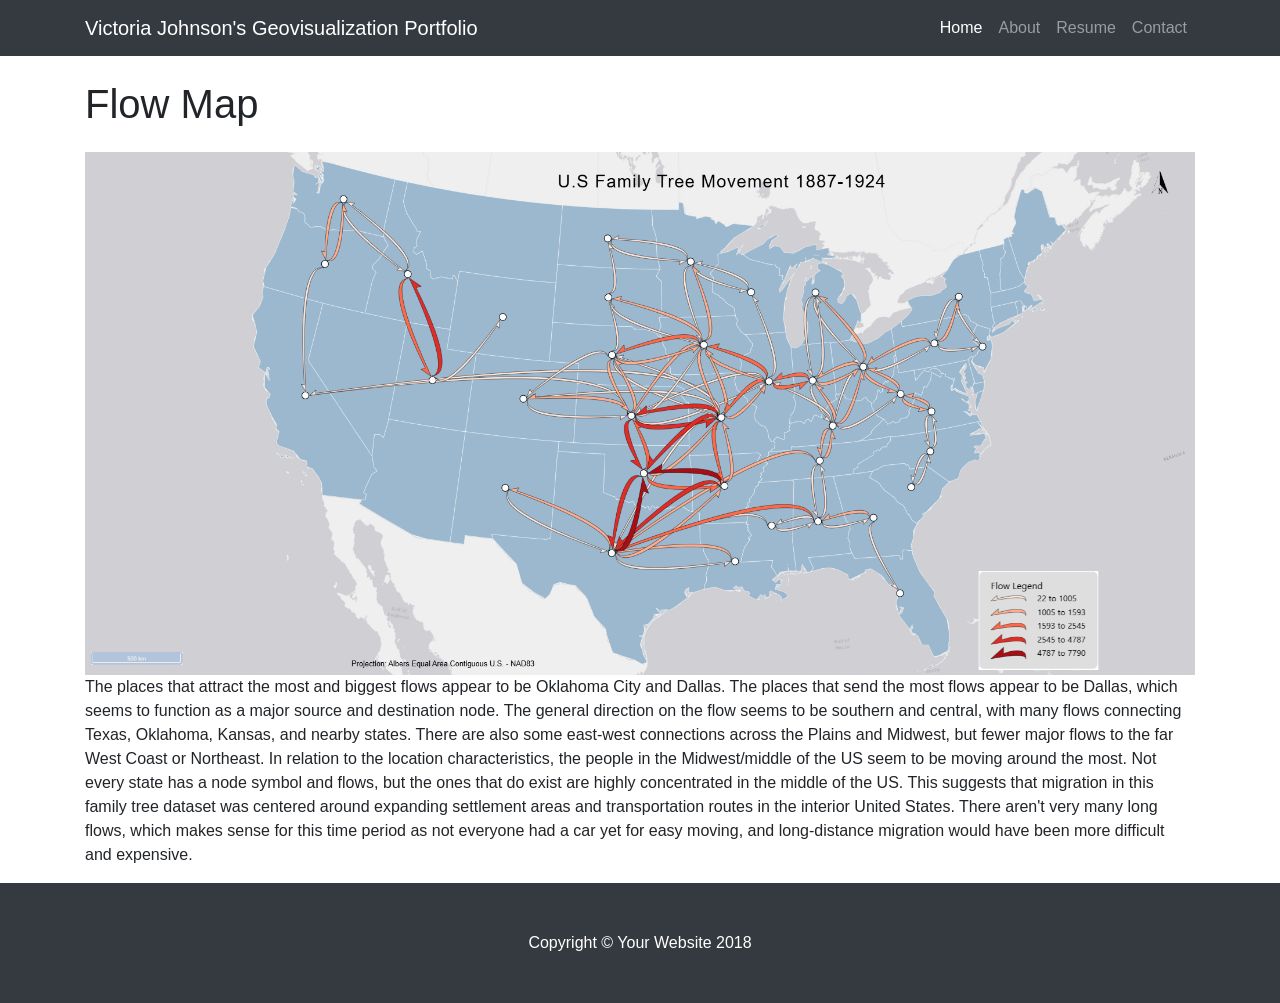
==== flowmap.html @ b894ea30 "update" ====
<!DOCTYPE html>
<html lang="en">

  <head>

    <meta charset="utf-8">
    <meta name="viewport" content="width=device-width, initial-scale=1, shrink-to-fit=no">
    <meta name="description" content="">
    <meta name="author" content="">

    <title>Victoria Johnson's Geovisualization Portfolio</title>

    <!-- Bootstrap core CSS -->
    <link href="vendor/bootstrap/css/bootstrap.min.css" rel="stylesheet">

    <!-- Custom styles for this template -->
    <link href="css/3-col-portfolio.css" rel="stylesheet">

  </head>

  <body>

    <!-- Navigation -->
    <nav class="navbar navbar-expand-lg navbar-dark bg-dark fixed-top">
      <div class="container">
        <a class="navbar-brand" href="index.html">Victoria Johnson's Geovisualization Portfolio</a>
        <button class="navbar-toggler" type="button" data-toggle="collapse" data-target="#navbarResponsive" aria-controls="navbarResponsive" aria-expanded="false" aria-label="Toggle navigation">
          <span class="navbar-toggler-icon"></span>
        </button>
        <div class="collapse navbar-collapse" id="navbarResponsive">
          <ul class="navbar-nav ml-auto">
            <li class="nav-item active">
              <a class="nav-link" href="index.html">Home
                <span class="sr-only">(current)</span>
              </a>
            </li>
            <li class="nav-item">
              <a class="nav-link" href="shortbio.html">About</a>
            </li>
            <li class="nav-item">
              <a class="nav-link" href="files/new.resume.pdf">Resume</a>
            </li>
            <li class="nav-item">
              <a class="nav-link" href="mailto:victoria-r-johnson@uiowa.edu">Contact</a>
            </li>
          </ul>
        </div>
      </div>
    </nav>

    <!-- Page Content -->
    <div class="container">
         <h1 class="my-4">Flow Map
      </h1>
        <img src="images/flow.png" class="w-100"></img> The places that attract the most and biggest flows appear to be Oklahoma City and Dallas. The places that send the most flows appear to be Dallas, which seems to function as a major source and destination node. The general direction on the flow seems to be southern and central, with many flows connecting Texas, Oklahoma, Kansas, and nearby states.
There are also some east-west connections across the Plains and Midwest, but fewer major flows to the far West Coast or Northeast. In relation to the location characteristics, the people in the Midwest/middle of the US seem to be moving around the most. Not every state has a node symbol and flows, but the ones that do exist are highly concentrated in the middle of the US. This suggests that migration in this family tree dataset was centered around expanding settlement areas and transportation routes in the interior United States. There aren't very many long flows, which makes sense for this time period as not everyone had a car yet for easy moving, and long-distance migration would have been more difficult and expensive.</p>
    </div>
    <!-- /.container -->

    <!-- Footer -->
    <footer class="py-5 bg-dark">
      <div class="container">
        <p class="m-0 text-center text-white">Copyright &copy; Your Website 2018</p>
      </div>
      <!-- /.container -->
    </footer>

    <!-- Bootstrap core JavaScript -->
    <script src="vendor/jquery/jquery.min.js"></script>
    <script src="vendor/bootstrap/js/bootstrap.bundle.min.js"></script>

  </body>

</html>
---- css/3-col-portfolio.css ----
/*!
 * Start Bootstrap - 3 Col Portfolio (https://startbootstrap.com/template-overviews/3-col-portfolio)
 * Copyright 2013-2018 Start Bootstrap
 * Licensed under MIT (https://github.com/BlackrockDigital/startbootstrap-3-col-portfolio/blob/master/LICENSE)
 */

body {
  padding-top: 54px;
}

@media (min-width: 992px) {
  body {
    padding-top: 56px;
  }
}

.portfolio-item {
  margin-bottom: 30px;
}

.pagination {
  margin-bottom: 30px;
}
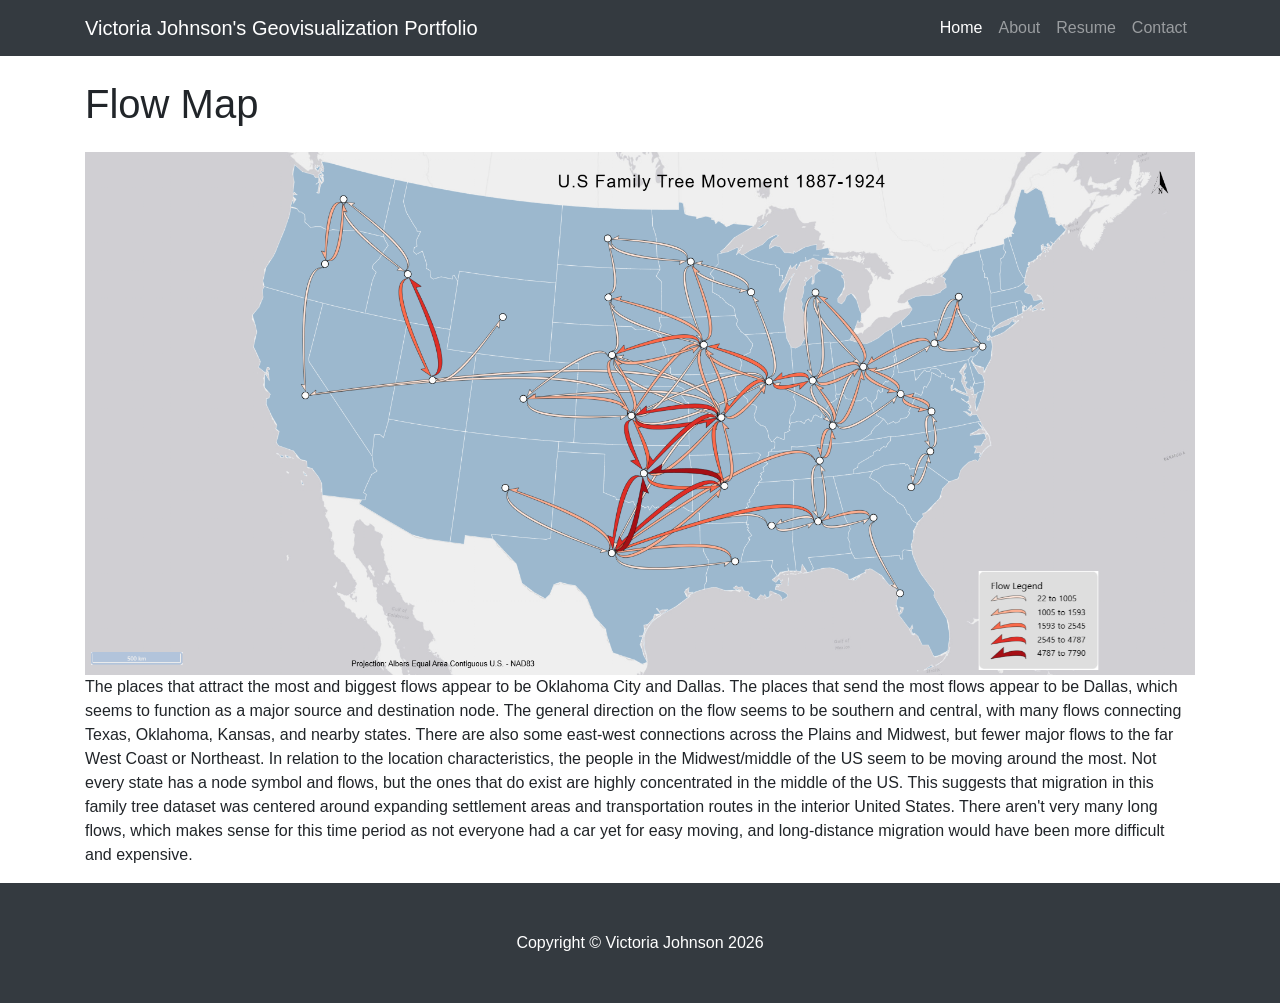
==== commit fded0e87: "final" ====
--- a/flowmap.html
+++ b/flowmap.html
@@ -60,7 +60,7 @@
     <!-- Footer -->
     <footer class="py-5 bg-dark">
       <div class="container">
-        <p class="m-0 text-center text-white">Copyright &copy; Your Website 2018</p>
+        <p class="m-0 text-center text-white">Copyright &copy; Victoria Johnson 2026</p>
       </div>
       <!-- /.container -->
     </footer>
--- a/css/3-col-portfolio.css
+++ b/css/3-col-portfolio.css
@@ -21,3 +21,4 @@
 .pagination {
   margin-bottom: 30px;
 }
+
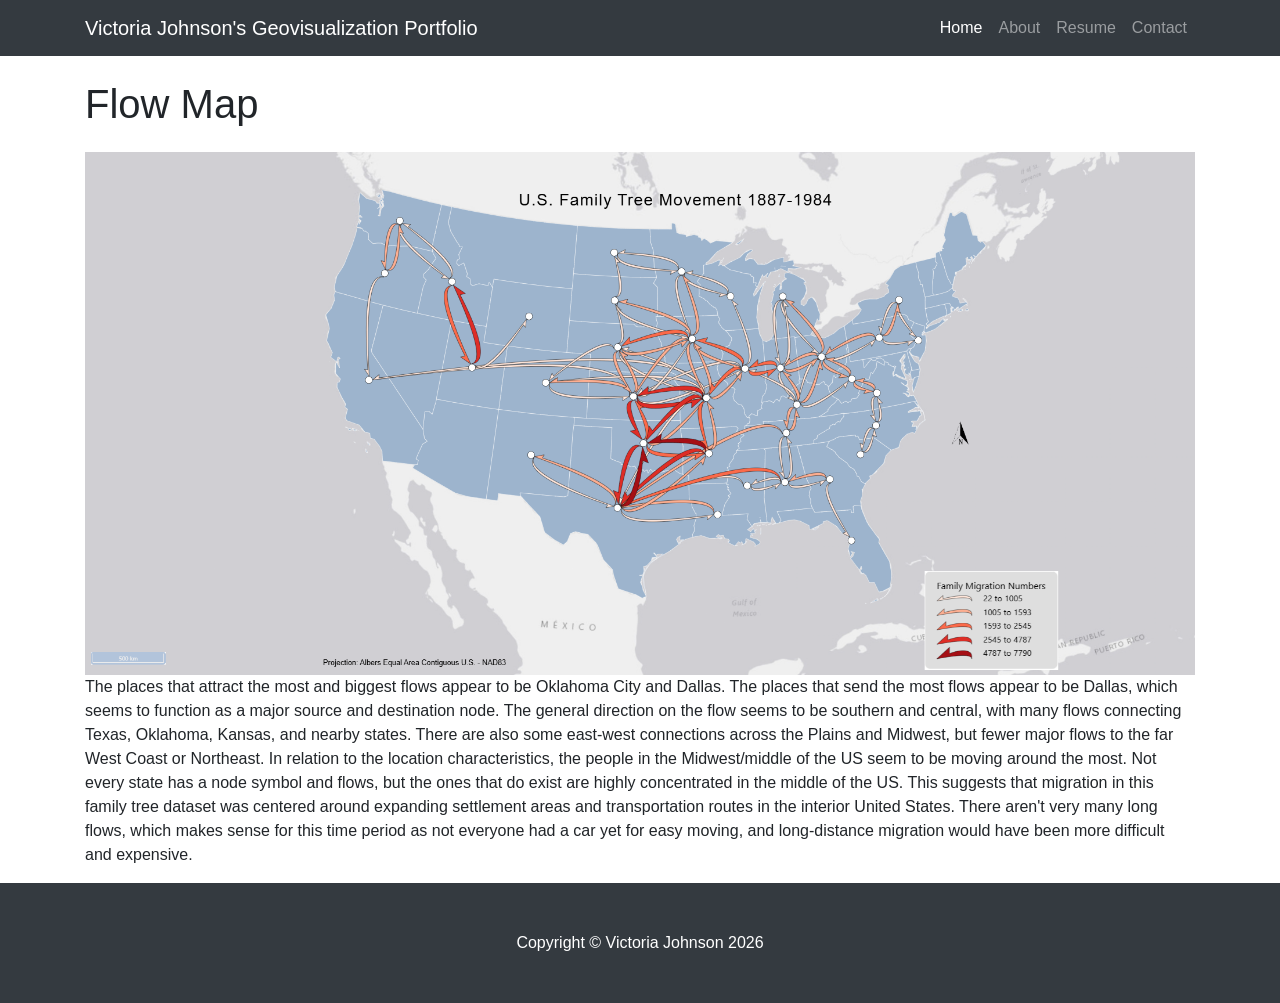
==== commit ba9bafc6: "fin" ====
--- a/flowmap.html
+++ b/flowmap.html
@@ -52,7 +52,7 @@
     <div class="container">
          <h1 class="my-4">Flow Map
       </h1>
-        <img src="images/flow.png" class="w-100"></img> The places that attract the most and biggest flows appear to be Oklahoma City and Dallas. The places that send the most flows appear to be Dallas, which seems to function as a major source and destination node. The general direction on the flow seems to be southern and central, with many flows connecting Texas, Oklahoma, Kansas, and nearby states.
+        <img src="images/flowmap1.png" class="w-100"></img> The places that attract the most and biggest flows appear to be Oklahoma City and Dallas. The places that send the most flows appear to be Dallas, which seems to function as a major source and destination node. The general direction on the flow seems to be southern and central, with many flows connecting Texas, Oklahoma, Kansas, and nearby states.
 There are also some east-west connections across the Plains and Midwest, but fewer major flows to the far West Coast or Northeast. In relation to the location characteristics, the people in the Midwest/middle of the US seem to be moving around the most. Not every state has a node symbol and flows, but the ones that do exist are highly concentrated in the middle of the US. This suggests that migration in this family tree dataset was centered around expanding settlement areas and transportation routes in the interior United States. There aren't very many long flows, which makes sense for this time period as not everyone had a car yet for easy moving, and long-distance migration would have been more difficult and expensive.</p>
     </div>
     <!-- /.container -->
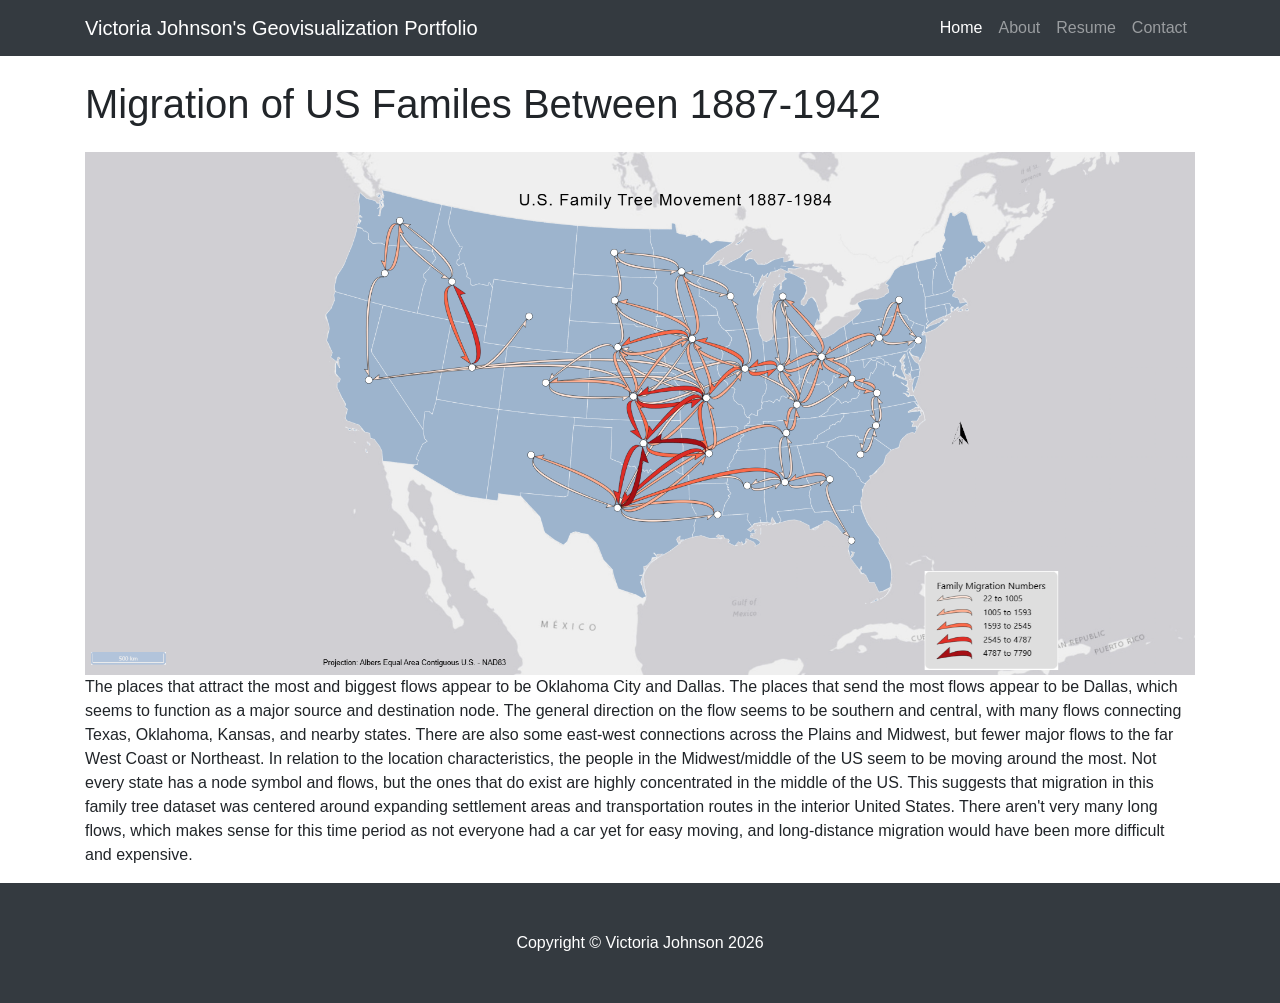
==== commit 0f9a607e: "flow title" ====
--- a/flowmap.html
+++ b/flowmap.html
@@ -50,7 +50,7 @@
 
     <!-- Page Content -->
     <div class="container">
-         <h1 class="my-4">Flow Map
+         <h1 class="my-4">Migration of US Familes Between 1887-1942
       </h1>
         <img src="images/flowmap1.png" class="w-100"></img> The places that attract the most and biggest flows appear to be Oklahoma City and Dallas. The places that send the most flows appear to be Dallas, which seems to function as a major source and destination node. The general direction on the flow seems to be southern and central, with many flows connecting Texas, Oklahoma, Kansas, and nearby states.
 There are also some east-west connections across the Plains and Midwest, but fewer major flows to the far West Coast or Northeast. In relation to the location characteristics, the people in the Midwest/middle of the US seem to be moving around the most. Not every state has a node symbol and flows, but the ones that do exist are highly concentrated in the middle of the US. This suggests that migration in this family tree dataset was centered around expanding settlement areas and transportation routes in the interior United States. There aren't very many long flows, which makes sense for this time period as not everyone had a car yet for easy moving, and long-distance migration would have been more difficult and expensive.</p>
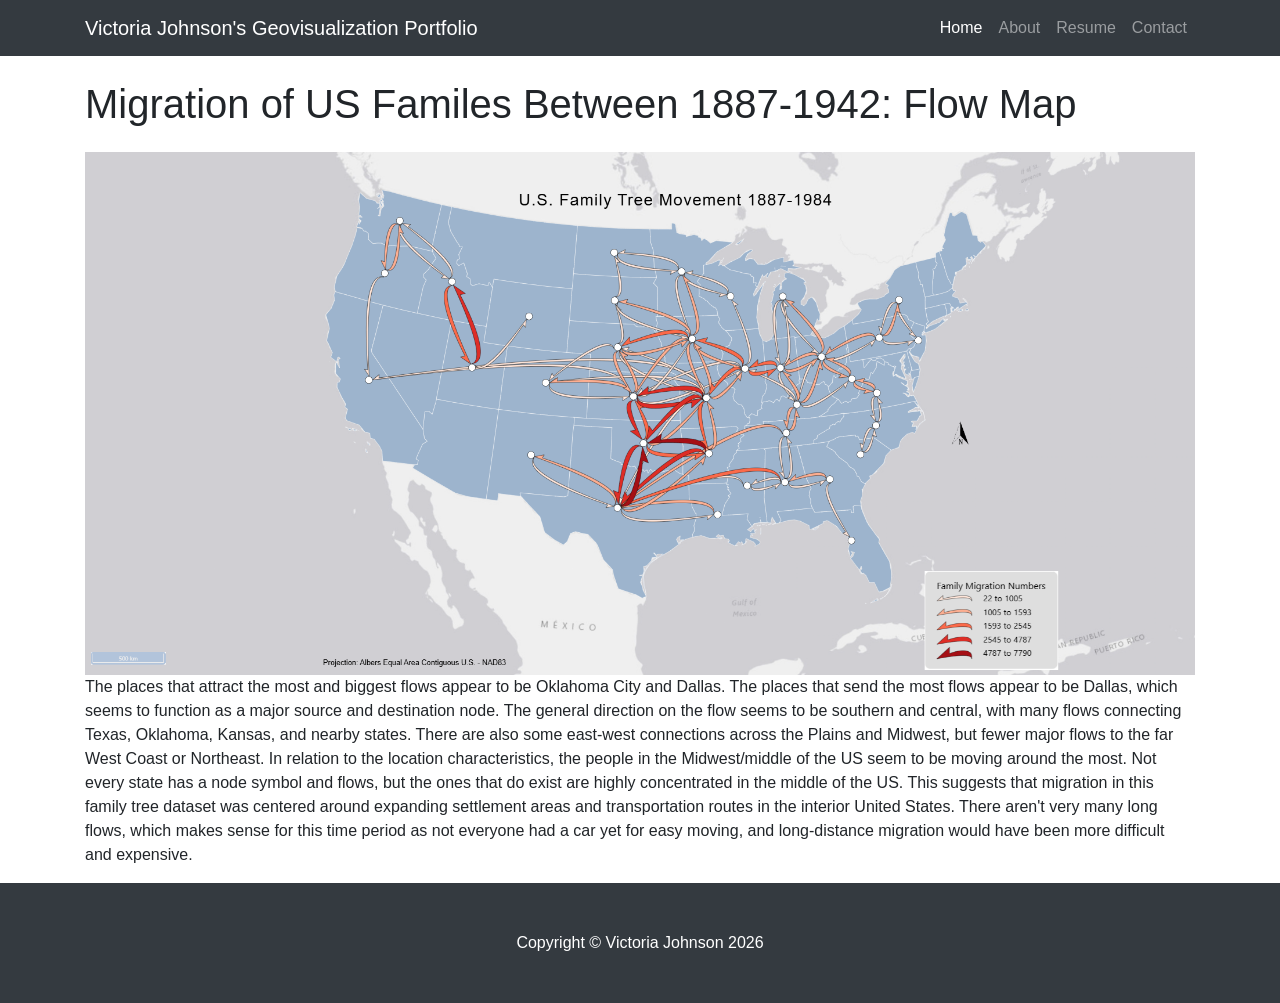
==== commit 8d9f8829: "flow" ====
--- a/flowmap.html
+++ b/flowmap.html
@@ -50,7 +50,7 @@
 
     <!-- Page Content -->
     <div class="container">
-         <h1 class="my-4">Migration of US Familes Between 1887-1942
+         <h1 class="my-4">Migration of US Familes Between 1887-1942: Flow Map
       </h1>
         <img src="images/flowmap1.png" class="w-100"></img> The places that attract the most and biggest flows appear to be Oklahoma City and Dallas. The places that send the most flows appear to be Dallas, which seems to function as a major source and destination node. The general direction on the flow seems to be southern and central, with many flows connecting Texas, Oklahoma, Kansas, and nearby states.
 There are also some east-west connections across the Plains and Midwest, but fewer major flows to the far West Coast or Northeast. In relation to the location characteristics, the people in the Midwest/middle of the US seem to be moving around the most. Not every state has a node symbol and flows, but the ones that do exist are highly concentrated in the middle of the US. This suggests that migration in this family tree dataset was centered around expanding settlement areas and transportation routes in the interior United States. There aren't very many long flows, which makes sense for this time period as not everyone had a car yet for easy moving, and long-distance migration would have been more difficult and expensive.</p>
